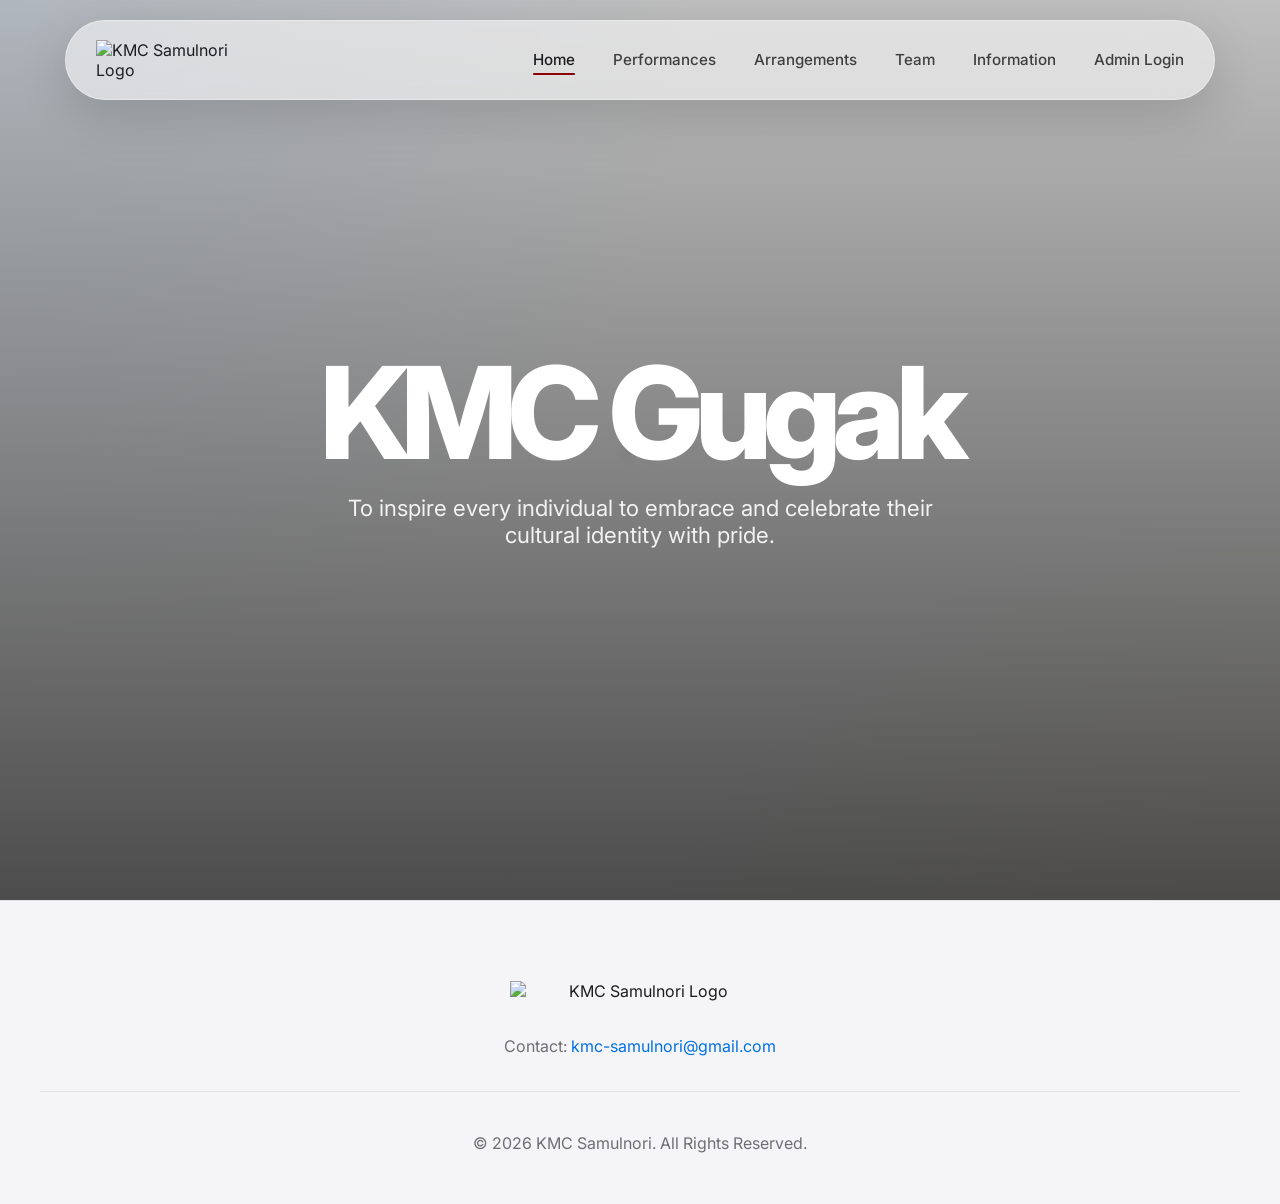
==== index.html @ ef57ce8a "Add information page" ====
<!DOCTYPE html>
<html lang="en">
<head>
    <!-- ======================================
         KMC SAMULNORI WEBSITE
         Version 2.0
         Homepage
    ======================================= -->

    <meta charset="UTF-8">
    <meta name="viewport" content="width=device-width, initial-scale=1.0">

    <title>KMC Gugak | kmcoc.org</title>

    <meta 
        name="description" 
        content="To inspire every individual to embrace and celebrate their cultural identity with pride."
    >

    <!-- Theme -->
    <meta name="theme-color" content="#ffffff">

    <!-- Apple-style system fonts -->
    <link rel="preconnect" href="https://fonts.googleapis.com">
    <link rel="preconnect" href="https://fonts.gstatic.com" crossorigin>
    <link rel="preconnect" href="https://www.gstatic.com" crossorigin>
    <link rel="preconnect" href="https://firestore.googleapis.com" crossorigin>
    <link rel="dns-prefetch" href="//www.gstatic.com">
    <link rel="dns-prefetch" href="//firestore.googleapis.com">

    <link 
        href="https://fonts.googleapis.com/css2?family=Inter:wght@400;500;600;700;800&display=swap" 
        rel="stylesheet"
    >

    <!-- Main Styles -->
    <link rel="stylesheet" href="css/style.css?v=20260725p3f">
    <link rel="stylesheet" href="css/home-mobile-polish.css?v=20260725p2e">

</head>


<body>

<!-- ======================================
     NAVIGATION
======================================= -->

<header class="navbar" id="navbar">

    <nav class="nav-container">

        <!-- Logo -->
        <a href="index.html" class="logo">

    <picture>

        <!-- Mobile -->
        <source 
            media="(max-width: 600px)"
            srcset="assets/logo/circle.webp"
        >

        <!-- Desktop -->
        <img 
            src="assets/logo/full.webp"
            alt="KMC Samulnori Logo"
        >

    </picture>

</a>


        <!-- Desktop Navigation -->

        <ul class="nav-links">

            <li>
                <a href="index.html" class="active">
                    Home
                </a>
            </li>

            <li>
                <a href="performances.html">
                    Performances
                </a>
            </li>

            <li>
                <a href="arrangements.html">
                    Arrangements
                </a>
            </li>

            <li>
                <a href="team.html">
                    Team
                </a>
            </li>

            <li>
                <a href="information.html">
                    Information
                </a>
            </li>

            <li>
                <a href="admin/login.html">
                    Admin Login
                </a>
            </li>

        </ul>



        <!-- Mobile Menu Button -->

        <button 
            class="menu-toggle"
            id="menu-toggle"
            aria-label="Open navigation menu"
            aria-expanded="false"
            aria-controls="mobile-menu"
        >

            <span></span>
            <span></span>

        </button>


    </nav>

    <!-- =========================================
     MOBILE NAVIGATION
========================================= -->

<div class="mobile-menu" id="mobile-menu">

    <a href="index.html">Home</a>

    <a href="performances.html">
        Performances
    </a>

    <a href="arrangements.html">
        Arrangements
    </a>

    <a href="team.html">
        Team
    </a>

    <a href="information.html">
        Information
    </a>

    <a href="admin/login.html">
        Admin Login
    </a>

</div>


</header>





<!-- ======================================
     HERO SECTION
======================================= -->

<main>


<section class="hero" id="hero">


    <!-- Background Slideshow -->

    <div class="hero-slider">


        <div class="hero-slide active" data-image-url="assets/hero/hero1.webp"></div>


        <div class="hero-slide" data-image-url="assets/hero/hero2.webp"></div>


        <div class="hero-slide" data-image-url="assets/hero/hero3.webp"></div>


        <div class="hero-slide" data-image-url="assets/hero/hero4.webp"></div>


        <div class="hero-slide" data-image-url="assets/hero/hero5.webp"></div>


    </div>

    <button id="hero-previous" class="hero-carousel-arrow hero-carousel-arrow-previous" type="button" aria-label="Show previous hero image">
        <span aria-hidden="true">&#8249;</span>
    </button>
    <button id="hero-next" class="hero-carousel-arrow hero-carousel-arrow-next" type="button" aria-label="Show next hero image">
        <span aria-hidden="true">&#8250;</span>
    </button>
    <div id="hero-carousel-dots" class="hero-carousel-dots" aria-hidden="true"></div>


    <!-- Hero Overlay -->

    <div class="hero-overlay"></div>



    <!-- Hero Content -->

    <div class="hero-content">


        <h1>
            KMC Gugak
        </h1>


        <p class="hero-description">

          To inspire every individual to embrace and celebrate their cultural identity with pride.

        </p>


    </div>



</section>





<!-- ======================================
     FIREBASE-BACKED HOME SECTIONS
======================================= -->
<div id="home-sections-root" class="home-sections-root" aria-live="polite"></div>

<template id="home-section-template-arrangements">
<section class="arrangements section" id="arrangements">
    <div class="section-container">
        <div class="section-header reveal"><h2>Our Arrangements</h2></div>
        <div id="home-arrangement-grid" class="arrangement-grid" aria-live="polite"></div>
        <div class="section-button reveal">
            <a href="arrangements.html" class="text-link">
                See All Arrangements →
            </a>
        </div>
    </div>
</section>
</template>

<template id="home-section-template-performances">
<section 
    class="performances-preview section"
    id="performances"
>


    <div class="section-container">


        <div class="section-header reveal">


            <h2>
                Our Performances
            </h2>


            <p>
                Explore our latest performances and
                community events.
            </p>


        </div>





        <!-- Firebase will populate this area -->

        <div 
            class="performance-grid"
            id="latest-performances"
        >


            <!-- Temporary Loading Cards -->

            <article class="performance-card loading-card" aria-hidden="true">
                <div class="performance-card-content">
                    <p class="performance-date">Loading...</p>
                    <h3>Loading performance...</h3>
                </div>
            </article>

            <article class="performance-card loading-card" aria-hidden="true">
                <div class="performance-card-content">
                    <p class="performance-date">Loading...</p>
                    <h3>Loading performance...</h3>
                </div>
            </article>



        </div>




        <div class="section-button reveal">


            <a 
                href="performances.html"
                class="text-link"
            >

                See All Performances →

            </a>


        </div>



    </div>


</section>
</template>

<template id="home-section-template-team">
<section class="team-preview section" id="team">


    <div class="section-container">


        <div class="section-header reveal">


            <h2>
                Meet The Team
            </h2>


        </div>





        <div class="team-preview-grid">



            <!-- Instructor -->

            <div class="team-feature-card reveal">


                <img
                    src="assets/team/instructor.webp"
                    alt="KMC Samulnori Instructor"
                    loading="lazy"
                >


                <div class="team-card-content">


                    <h3>
                        Instructor
                    </h3>


                    <p>
                        Susanna Hong 홍수산나
                    </p>


                </div>


            </div>






            <!-- Members -->

            <div class="team-feature-card reveal">


                <div class="team-icon">

                    <span>
                        21
                    </span>

                </div>



                <div class="team-card-content">


                    <h3>
                        Members
                    </h3>


                    <p>
                        Ages 11–15, Totaling 21 Members
                    </p>


                </div>


            </div>



        </div>





        <div class="section-button reveal">


            <a 
                href="team.html"
                class="text-link"
            >

                Meet The Full Team →

            </a>


        </div>



    </div>


</section>
</template>





</main>








<!-- ======================================
     FOOTER
======================================= -->

<footer class="footer">


    <div class="footer-container">


        <div class="footer-logo">


            <img
                src="assets/logo/full.webp"
                alt="KMC Samulnori Logo"
            >


        </div>





        <div class="footer-contact">


            <p>
                Contact:
                <a href="mailto:kmc-samulnori@gmail.com">
                    kmc-samulnori@gmail.com
                </a>
            </p>


        </div>





        <div class="footer-bottom">


            <p>
                © 2026 KMC Samulnori. All Rights Reserved.
            </p>


        </div>



    </div>


</footer>







<!-- ======================================
     JAVASCRIPT
======================================= -->


<script defer src="https://www.gstatic.com/firebasejs/12.16.0/firebase-app-compat.js"></script>
<script defer src="https://www.gstatic.com/firebasejs/12.16.0/firebase-firestore-compat.js"></script>
<script defer src="js/public.bundle.js?v=20260725p3e"></script><script defer src="js/site-information.js?v=20260725p3a"></script>
<script defer src="js/arrangements-data.js?v=20260725p2e"></script>



<script defer src="js/home-data.js?v=20260725p2e"></script>
<script defer src="js/home-hero.js?v=20260725p2e"></script>

<script defer src="js/home-sections.js?v=20260725p2e"></script>
<script defer src="js/home-arrangements.js?v=20260725p2e"></script>
<script defer src="js/latest-performances.js?v=20260725p2e"></script>


</body>

</html>
---- css/style.css ----
/*
========================================

KMC SAMULNORI
Version 2.1

Apple Glass Design System

========================================
*/


/* ======================================
   VARIABLES
====================================== */


:root {


    --background:
        #ffffff;


    --surface:
        #f5f5f7;


    --text:
        #1d1d1f;


    --secondary-text:
        #6e6e73;



    /* KMC Brand Colors */

    --kmc-primary:
        #8B0000;


    --kmc-secondary:
        #C9A227;



    /* Accent */

    --accent:
        #0071e3;



    /* Glass */

    --glass-light:
        rgba(255,255,255,.55);


    --glass-border:
        rgba(255,255,255,.35);



    /* Layout */

    --max-width:
        1200px;


    --section-padding:
        120px;



    /* Cards */

    --radius:
        28px;


    --shadow:
        0 25px 70px rgba(0,0,0,.12);



    --transition:
        cubic-bezier(.4,0,.2,1);


}





/* ======================================
   DARK MODE
====================================== */


@media (prefers-color-scheme: dark){


:root {


    --background:
        #000000;



    --surface:
        #161617;



    --text:
        #f5f5f7;



    --secondary-text:
        #a1a1a6;



    --glass-light:
        rgba(30,30,30,.55);



    --glass-border:
        rgba(255,255,255,.15);


}


}









/* ======================================
   RESET
====================================== */


*,
*::before,
*::after {


    box-sizing:
        border-box;


}





html {


    scroll-behavior:
        smooth;


}





body {


    margin:
        0;



    min-height:
        100vh;



    background:


        radial-gradient(
            circle at top left,
            rgba(0,113,227,.08),
            transparent 40%
        ),



        radial-gradient(
            circle at bottom right,
            rgba(201,162,39,.10),
            transparent 40%
        ),



        var(--background);



    color:
        var(--text);



    font-family:


        -apple-system,
        BlinkMacSystemFont,
        "SF Pro Display",
        "Inter",
        "Segoe UI",
        sans-serif;



    overflow-x:
        hidden;


}





img {


    max-width:
        100%;



    display:
        block;


}





a {


    color:
        inherit;



    text-decoration:
        none;


}





button {


    font:
        inherit;



    cursor:
        pointer;


}









/* ======================================
   GLOBAL SECTIONS
====================================== */


.section {


    padding:

        var(--section-padding)
        24px;


}





.section-container {


    width:

        min(
            100%,
            var(--max-width)
        );



    margin:
        auto;


}





.section-header {


    text-align:
        center;



    max-width:
        750px;



    margin:
        0 auto 60px;


}





.section-header h2 {


    font-size:

        clamp(
            2rem,
            5vw,
            3.5rem
        );



    letter-spacing:
        -.05em;



    line-height:
        1.1;



    margin:
        0 0 20px;


}





.section-header p {


    color:
        var(--secondary-text);



    font-size:
        1.15rem;


}

/* ======================================
   NAVIGATION
====================================== */

.navbar {
    position: fixed;
    top: 20px;
    left: 20px;
    right: 20px;

    width: auto;
    max-width: 1150px;
    margin: 0 auto;

    z-index: 10000;
}


/* Main navigation bar */

.nav-container {
    position: relative;
    z-index: 10002;

    width: 100%;
    height: 80px;
    padding: 0 30px;

    display: flex;
    align-items: center;
    justify-content: space-between;

    border: 1px solid var(--glass-border);
    border-radius: 999px;

    background: var(--glass-light);

    -webkit-backdrop-filter: blur(30px);
    backdrop-filter: blur(30px);

    box-shadow:
        0 15px 50px rgba(0, 0, 0, 0.15);

    transition:
        background-color 0.3s ease,
        border-color 0.3s ease,
        box-shadow 0.3s ease;
}


/* Slightly stronger navbar after scrolling */

.navbar.scrolled .nav-container {
    background: rgba(255, 255, 255, 0.82);

    box-shadow:
        0 12px 40px rgba(0, 0, 0, 0.18);
}

@media (prefers-color-scheme: dark) {
    .navbar.scrolled .nav-container {
        background: rgba(22, 22, 23, 0.88);
    }
}


/* ======================================
   LOGO
====================================== */

.logo {
    position: relative;
    z-index: 10003;

    display: inline-flex;
    align-items: center;

    flex-shrink: 0;
}

.logo picture {
    display: flex;
    align-items: center;
}

.logo img {
    display: block;

    width: 170px;
    height: auto;

    object-fit: contain;

    transition:
        transform 0.3s ease,
        opacity 0.3s ease;
}

.logo:hover img {
    transform: scale(1.03);
}


/* ======================================
   DESKTOP NAVIGATION
====================================== */

.nav-links {
    display: flex;
    align-items: center;
    gap: 38px;

    margin: 0;
    padding: 0;

    list-style: none;
}

.nav-links li {
    margin: 0;
    padding: 0;
}

.nav-links a {
    position: relative;

    display: inline-flex;
    align-items: center;

    padding: 10px 0;

    color: var(--text);

    font-size: 0.95rem;
    font-weight: 500;
    line-height: 1;
    text-decoration: none;

    opacity: 0.82;

    transition:
        opacity 0.25s ease,
        color 0.25s ease;
}

.nav-links a:hover,
.nav-links a:focus-visible,
.nav-links a.active {
    opacity: 1;
}

.nav-links a.active::after {
    content: "";

    position: absolute;
    left: 0;
    right: 0;
    bottom: 3px;

    height: 2px;

    border-radius: 999px;

    background: var(--kmc-primary);
}


/* ======================================
   HAMBURGER BUTTON
====================================== */

.menu-toggle {
    position: relative;
    z-index: 10005;

    display: none;

    width: 46px;
    height: 46px;
    padding: 0;

    flex-shrink: 0;

    border: 0;
    border-radius: 50%;

    background: transparent;
    color: var(--text);

    cursor: pointer;

    -webkit-tap-highlight-color: transparent;

    transition:
        background-color 0.25s ease,
        transform 0.25s ease;
}

.menu-toggle:hover {
    background: rgba(127, 127, 127, 0.12);
}

.menu-toggle:active {
    transform: scale(0.94);
}

.menu-toggle:focus-visible {
    outline: 3px solid var(--accent);
    outline-offset: 3px;
}

.menu-toggle span {
    position: absolute;
    left: 50%;

    display: block;

    width: 23px;
    height: 2px;

    border-radius: 999px;

    background: currentColor;

    transform-origin: center;

    transition:
        top 0.32s var(--transition),
        transform 0.32s var(--transition),
        opacity 0.2s ease;
}

.menu-toggle span:first-child {
    top: calc(50% - 5px);
    transform: translateX(-50%);
}

.menu-toggle span:last-child {
    top: calc(50% + 5px);
    transform: translateX(-50%);
}


/* Hamburger becomes an X */

.menu-toggle.active span:first-child {
    top: 50%;

    transform:
        translateX(-50%)
        rotate(45deg);
}

.menu-toggle.active span:last-child {
    top: 50%;

    transform:
        translateX(-50%)
        rotate(-45deg);
}


/* ======================================
   MOBILE MENU
====================================== */

.mobile-menu {
    position: fixed;
    inset: 0;

    z-index: 10001;

    display: flex;
    flex-direction: column;
    align-items: stretch;
    justify-content: center;

    gap: 8px;

    padding:
        120px
        max(28px, env(safe-area-inset-right))
        max(40px, env(safe-area-inset-bottom))
        max(28px, env(safe-area-inset-left));

    overflow-y: auto;
    overscroll-behavior: contain;

    background: rgba(255, 255, 255, 0.96);

    -webkit-backdrop-filter: blur(35px);
    backdrop-filter: blur(35px);

    visibility: hidden;
    opacity: 0;

    pointer-events: none;

    transform: translateY(-14px);

    transition:
        visibility 0s linear 0.4s,
        opacity 0.35s ease,
        transform 0.4s var(--transition);
}

@media (prefers-color-scheme: dark) {
    .mobile-menu {
        background: rgba(0, 0, 0, 0.96);
    }
}


/* Open menu */

.mobile-menu.open {
    visibility: visible;
    opacity: 1;

    pointer-events: auto;

    transform: translateY(0);

    transition-delay: 0s;
}


/* Mobile navigation links */

.mobile-menu a {
    position: relative;

    display: block;

    width: min(100%, 600px);
    margin: 0 auto;
    padding: 15px 4px;

    border-bottom:
        1px solid rgba(127, 127, 127, 0.22);

    color: var(--text);

    font-size: clamp(1.65rem, 7vw, 2.35rem);
    font-weight: 650;
    line-height: 1.15;
    letter-spacing: -0.04em;
    text-decoration: none;

    opacity: 0;
    transform: translateY(-12px);

    transition:
        color 0.25s ease,
        opacity 0.35s ease,
        transform 0.35s ease,
        padding-left 0.25s ease;
}

.mobile-menu a:hover,
.mobile-menu a:focus-visible {
    color: var(--kmc-primary);
    padding-left: 10px;
}

.mobile-menu a:focus-visible {
    outline: 3px solid var(--accent);
    outline-offset: 4px;
}


/* Animate each link when menu opens */

.mobile-menu.open a {
    opacity: 1;
    transform: translateY(0);
}

.mobile-menu.open a:nth-child(1) {
    transition-delay: 0.07s;
}

.mobile-menu.open a:nth-child(2) {
    transition-delay: 0.11s;
}

.mobile-menu.open a:nth-child(3) {
    transition-delay: 0.15s;
}

.mobile-menu.open a:nth-child(4) {
    transition-delay: 0.19s;
}

.mobile-menu.open a:nth-child(5) {
    transition-delay: 0.23s;
}

.mobile-menu.open a:nth-child(6) {
    transition-delay: 0.27s;
}


/* Admin sign-in link */

.mobile-menu a:last-child {
    margin-top: 14px;
    padding: 15px 22px;

    border: 1px solid var(--glass-border);
    border-radius: 999px;

    background: var(--surface);

    color: var(--kmc-primary);

    font-size: clamp(1rem, 4.5vw, 1.25rem);
    font-weight: 650;
    letter-spacing: -0.02em;
    text-align: center;
}

.mobile-menu a:last-child:hover,
.mobile-menu a:last-child:focus-visible {
    padding-left: 22px;

    background: var(--kmc-primary);
    color: #ffffff;
}


/* ======================================
   MOBILE NAVIGATION BREAKPOINT
====================================== */

@media (max-width: 900px) {
    .navbar {
        top: 12px;
        left: 12px;
        right: 12px;
    }

    .nav-container {
        height: 66px;
        padding: 0 10px 0 18px;
    }

    .nav-links {
        display: none;
    }

    .menu-toggle {
        display: flex;
        align-items: center;
        justify-content: center;
    }

    .logo img {
        width: 48px;
        height: 48px;
    }
}


/* Keep desktop menu hidden above mobile breakpoint */

@media (min-width: 901px) {
    .mobile-menu {
        display: none;
    }
}


/* Reduced-motion accessibility */

@media (prefers-reduced-motion: reduce) {
    .mobile-menu,
    .mobile-menu a,
    .menu-toggle,
    .menu-toggle span {
        transition-duration: 0.01ms !important;
    }
}









/* ======================================
   HERO
====================================== */


.hero {


    position:
        relative;



    height:
        100vh;



    min-height:
        700px;



    display:
        flex;



    justify-content:
        center;



    align-items:
        center;



    overflow:
        hidden;


}





.hero-slider {


    position:
        absolute;



    inset:
        0;


}





.hero-slide {


    position:
        absolute;



    inset:
        0;



    background-size:
        cover;



    background-position:
        center;



    opacity:
        0;



    transform:
        scale(1.08);



    transition:

        opacity 1.5s ease,
        transform 8s ease;


}





.hero-slide.active {


    opacity:
        1;



    transform:
        scale(1);


}





.hero-overlay {


    position:
        absolute;

    z-index:
        1;


    inset:
        0;



    background:

        linear-gradient(

            to bottom,

            rgba(0,0,0,.25),

            rgba(0,0,0,.7)

        );


}





.hero-content {


    position:
        relative;



    z-index:
        2;



    text-align:
        center;



    color:
        white;



    padding:
        24px;


}





.hero-content h1 {


    font-size:

        clamp(
            4rem,
            10vw,
            8rem
        );



    line-height:
        .95;



    letter-spacing:
        -.07em;



    margin:
        0 0 20px;



    font-weight:
        800;


}





.hero-description {


    max-width:
        650px;



    margin:
        auto;



    font-size:

        clamp(
            1rem,
            2vw,
            1.4rem
        );



    opacity:
        .9;


}


/* ======================================
   ARRANGEMENTS
====================================== */


.arrangement-grid {


    display:
        grid;



    grid-template-columns:

        repeat(
            2,
            1fr
        );



    gap:
        30px;


}









/* Main Arrangement Cards */


.arrangement-card {


    position:
        relative;



    min-height:
        420px;



    overflow:
        hidden;



    border-radius:
        var(--radius);



    background:
        var(--glass-light);



    backdrop-filter:
        blur(25px);



    -webkit-backdrop-filter:
        blur(25px);



    border:

        1px solid
        var(--glass-border);



    box-shadow:
        var(--shadow);



    transition:

        transform .5s ease,
        box-shadow .5s ease;


}





.arrangement-card:hover {


    transform:
        translateY(-12px);



    box-shadow:

        0 35px 90px
        rgba(0,0,0,.2);


}





.arrangement-card img {


    position:
        absolute;



    inset:
        0;



    width:
        100%;



    height:
        100%;



    object-fit:
        cover;


}





.arrangement-card::after {


    content:
        "";



    position:
        absolute;



    inset:
        0;



    background:

        linear-gradient(

            to top,

            rgba(0,0,0,.75),

            transparent

        );


}









/* Arrangement Text */


.card-content {


    position:
        absolute;



    bottom:
        35px;



    left:
        35px;



    z-index:
        2;



    color:
        white;


}





.card-content h3 {


    font-size:
        2.5rem;



    font-weight:
        800;



    letter-spacing:
        -.06em;



    line-height:
        1;



    margin:
        0;


}





.card-content p {


    font-size:
        1.1rem;



    margin:
        8px 0 0;



    opacity:
        .85;


}









/* ======================================
   LEARN MORE CTA CARD
====================================== */


.learn-card {


    display:
        flex;



    justify-content:
        center;



    align-items:
        center;



    text-align:
        center;



    color:
        white;



    background:

        linear-gradient(

            135deg,

            var(--kmc-primary),

            var(--kmc-secondary)

        );



    border:
        none;


}





.learn-content {


    padding:
        40px;


}





.learn-content h3 {


    font-size:
        2.5rem;



    font-weight:
        800;



    letter-spacing:
        -.06em;



    line-height:
        1;



    margin:
        0 0 35px;


}





.learn-content a {


    display:
        inline-block;



    padding:

        13px 28px;



    border-radius:
        999px;



    color:
        white;



    background:

        rgba(255,255,255,.18);



    border:

        1px solid
        rgba(255,255,255,.35);



    backdrop-filter:
        blur(20px);



    -webkit-backdrop-filter:
        blur(20px);



    transition:

        transform .3s ease,
        background .3s ease;

       position:
        relative;


    z-index:
        20;


    pointer-events:
        auto;


}





.learn-content a:hover {


    transform:
        scale(1.05);



    background:

        rgba(255,255,255,.3);


}









/* ======================================
   PERFORMANCE CARDS
====================================== */


.performance-grid {


    display:
        grid;



    grid-template-columns:
        repeat(2, minmax(0, 1fr));



    gap:
        30px;


}





.performance-card {


    min-height:
        360px;



    border-radius:
        var(--radius);



    overflow:
        hidden;



    background:
        var(--glass-light);



    backdrop-filter:
        blur(20px);



    -webkit-backdrop-filter:
        blur(20px);



    border:

        1px solid
        var(--glass-border);



    box-shadow:
        var(--shadow);


}





.performance-card h3 {
    margin: 0;
    padding: 0;
    letter-spacing: -.04em;
}









/* ======================================
   TEAM PREVIEW
====================================== */


.team-preview-grid {


    display:
        grid;



    grid-template-columns:

        repeat(
            2,
            1fr
        );



    gap:
        30px;


}





.team-feature-card {


    padding:
        35px;



    display:
        flex;



    align-items:
        center;



    gap:
        35px;



    border-radius:
        var(--radius);



    background:
        var(--glass-light);



    backdrop-filter:
        blur(25px);



    -webkit-backdrop-filter:
        blur(25px);



    border:

        1px solid
        var(--glass-border);



    box-shadow:
        var(--shadow);


}





.team-feature-card img {


    width:
        150px;



    height:
        150px;



    object-fit:
        cover;



    border-radius:
        50%;


}

<article class="arrangement-card learn-card reveal">

    <div class="learn-content">

        <h3>
            Learn More
        </h3>

        <a href="arrangements.html">
            View Arrangements →
        </a>

    </div>

</article>

/* ======================================
   LINK FIX
====================================== */

a {
    position: relative;
    z-index: 5;
}


.nav-links a,
.mobile-menu a,
.learn-content a,
.text-link {

    cursor:
        pointer;

}


.learn-content a {

    pointer-events:
        auto;

}

/* ======================================
   FOOTER
====================================== */


footer,
.footer {


    padding:
        80px 24px 35px;


    background:
        var(--surface);


    border-top:
        1px solid
        rgba(0,0,0,.08);


    text-align:
        center;


}



.footer-container,
footer .container {


    max-width:
        var(--max-width);


    margin:
        auto;


}



.footer-logo img,
footer img {


    width:
        260px;


    height:
        auto;


    margin:
        0 auto 35px;


}



.footer-contact {


    color:
        var(--secondary-text);


    margin-bottom:
        35px;


}



.footer-contact a {


    color:
        var(--accent);


}



.footer-bottom {


    padding-top:
        25px;


    border-top:
        1px solid
        rgba(0,0,0,.08);


    color:
        var(--secondary-text);


}

/* ======================================
   NAVIGATION CLICK FIX
====================================== */


.navbar {

    z-index:
        9999;

}


.nav-container,
.nav-links,
.logo,
.nav-links a,
.menu-toggle {

    position:
        relative;

    z-index:
        10000;

}

/* ======================================
   TEAM MEMBER COUNT CIRCLE
====================================== */


.team-icon {


    width:
        150px;


    height:
        150px;


    flex-shrink:
        0;


    border-radius:
        50%;


    background:
        var(--kmc-primary);


    color:
        white;


    display:
        flex;


    justify-content:
        center;


    align-items:
        center;


    font-size:
        3rem;


    font-weight:
        800;


    letter-spacing:
        -.05em;


    box-shadow:

        0 20px 50px
        rgba(139,0,0,.35);


}

/* ======================================
   SECTION CTA LINKS
====================================== */


.section-button {


    display:
        flex;


    justify-content:
        center;


    align-items:
        center;


    margin-top:
        50px;


}





.text-link {


    display:
        inline-flex;


    justify-content:
        center;


    align-items:
        center;


    padding:

        14px 32px;


    border-radius:
        999px;


    background:
        var(--kmc-primary);


    color:
        white;


    font-size:
        1.05rem;


    font-weight:
        600;


    letter-spacing:
        -.02em;


    transition:

        transform .3s ease,
        box-shadow .3s ease;


}





.text-link:hover {


    transform:
        translateY(-3px);


    box-shadow:

        0 15px 35px
        rgba(139,0,0,.35);


}


/* ======================================
   MOBILE CARD STACKING FIX
====================================== */




.performance-card {
    position: relative;
    display: flex;
    align-items: flex-end;
    min-width: 0;
    color: #ffffff;
    background:
        linear-gradient(145deg, rgba(104, 0, 20, .96), rgba(61, 0, 12, .94));
    transition: transform .35s ease, box-shadow .35s ease;
}

.performance-card:hover {
    transform: translateY(-6px);
}

.performance-card-link {
    position: absolute;
    inset: 0;
    z-index: 2;
}

.performance-card-content {
    position: relative;
    z-index: 3;

    width: 100%;
    padding: 34px;

    text-align: left;
}

.performance-card .performance-location {
    width: 100%;
    margin: 0;
    padding: 0;

    text-align: left;

    font-size: clamp(1.75rem, 3.2vw, 2.65rem);
    font-weight: 750;
    line-height: 1.05;
    letter-spacing: -.035em;
}

.performance-card .performance-meta {
    width: 100%;
    margin: 10px 0 0;
    padding: 0;

    text-align: left;

    font-size: clamp(.86rem, 1.25vw, 1rem);
    font-weight: 600;
    line-height: 1.55;
    opacity: .8;
}

.performance-card.loading-card {
    color: var(--text);
    background: var(--glass-light);
}

.performance-card.loading-card::after {
    content: "";
    position: absolute;
    inset: 0;
    background: linear-gradient(90deg, transparent, rgba(255,255,255,.48), transparent);
    transform: translateX(-100%);
    animation: performance-loading 1.4s infinite;
}

.performance-message {
    grid-column: 1 / -1;
    margin: 0;
    padding: 42px 24px;
    border: 1px solid var(--glass-border);
    border-radius: var(--radius);
    text-align: center;
    background: var(--glass-light);
}

@keyframes performance-loading {
    to { transform: translateX(100%); }
}

@media (max-width: 900px) {


    /* Arrangements */

    .arrangement-grid {

        display:
            grid;


        grid-template-columns:
            1fr;


        gap:
            25px;

    }



    .arrangement-card {

        width:
            100%;


        max-width:
            none;


    }





    /* Performances */

    .performance-grid {

        display:
            grid;


        grid-template-columns:
            1fr;


        gap:
            25px;

    }



    .performance-card {

        width:
            100%;

    }





    /* Team */

    .team-preview-grid {

        display:
            grid;


        grid-template-columns:
            1fr;


        gap:
            25px;

    }



    .team-feature-card {

        width:
            100%;

    }
 

}

/* ======================================
   PERFORMANCE HIGHLIGHT PHOTOS
====================================== */
.performance-card{isolation:isolate;background:linear-gradient(145deg,rgba(104,0,20,.96),rgba(61,0,12,.94))}
.performance-card::before{content:"";position:absolute;inset:0;z-index:-2;background-image:var(--performance-image);background-size:cover;background-position:center;transform:scale(1.01);transition:transform .55s ease}
.performance-card::after{content:"";position:absolute;inset:0;z-index:-1;background:linear-gradient(to top,rgba(8,0,2,.9) 0%,rgba(8,0,2,.48) 48%,rgba(8,0,2,.12) 100%)}
.performance-card.has-highlight-photo:hover::before{transform:scale(1.06)}
.performance-card-content{display:block!important;align-items:initial!important}
.performance-card .performance-location,.performance-card .performance-meta{box-sizing:border-box!important;margin-left:0!important;margin-right:0!important;padding-left:0!important;padding-right:0!important;text-indent:0!important;transform:none!important}


/* ======================================
   PERFORMANCE CARD TEXT HIERARCHY
====================================== */
.performance-card .performance-date-time {
    width: 100%;
    margin: 0 0 10px;
    padding: 0;
    color: rgba(255, 255, 255, .74);
    font-size: clamp(.78rem, 1.2vw, .92rem);
    font-weight: 650;
    line-height: 1.35;
    letter-spacing: .035em;
    text-align: left;
    text-transform: uppercase;
}

.performance-card .performance-location {
    margin: 0;
    color: #ffffff;
}

.performance-card .performance-meta {
    margin: 12px 0 0;
    color: rgba(255, 255, 255, .68);
}


/* ========================================
   HOMEPAGE PERFORMANCE CARD CLICK FIX
======================================== */

/* Keep the full-card link clickable even when clicking the visible text. */
.performance-card-content {
    pointer-events: none;
}

.performance-card-link {
    cursor: pointer;
}

/* ========================================
   FIREBASE HOME SECTIONS
======================================== */

.home-sections-root {
    display: contents;
}

.home-text-section {
    background: var(--background);
    color: var(--text);
}

.home-text-section-container {
    max-width: 980px;
}

.home-text-section .section-header h2 {
    color: var(--text);
}

.home-custom-rich-text {
    max-width: 820px;
    margin: 0 auto;
    font-size: clamp(1rem, 1.6vw, 1.15rem);
    line-height: 1.8;
    color: var(--secondary-text);
}

.home-custom-rich-text p,
.home-custom-rich-text ul,
.home-custom-rich-text ol {
    margin: 0 0 1.2em;
}

.home-custom-rich-text ul,
.home-custom-rich-text ol {
    padding-left: 1.4em;
}

.home-custom-rich-text strong,
.home-custom-rich-text b {
    color: var(--text);
}

.home-custom-rich-text a {
    color: var(--kmc-primary);
    text-decoration: underline;
    text-underline-offset: 0.2em;
}

@media (prefers-color-scheme: dark) {
    .home-custom-rich-text a {
        color: #e06b74;
    }
}


/* ======================================
   HERO CAROUSEL CONTROLS
====================================== */
.hero-carousel-controls {
    position: absolute;
    top: clamp(112px, 13vh, 142px);
    left: 50%;
    z-index: 5;
    display: inline-flex;
    align-items: center;
    justify-content: center;
    gap: 12px;
    min-height: 34px;
    padding: 4px 9px;
    border: 1px solid rgba(255,255,255,.16);
    border-radius: 999px;
    background: rgba(13,13,13,.16);
    box-shadow: 0 8px 28px rgba(0,0,0,.12);
    backdrop-filter: blur(10px);
    -webkit-backdrop-filter: blur(10px);
    transform: translateX(-50%);
}
.hero-carousel-controls[hidden] { display: none; }
.hero-carousel-arrow {
    width: 28px;
    height: 28px;
    display: grid;
    place-items: center;
    padding: 0;
    border: 0;
    border-radius: 999px;
    background: transparent;
    color: rgba(255,255,255,.88);
    cursor: pointer;
    text-shadow: 0 1px 10px rgba(0,0,0,.35);
    transition: color .2s ease, background .2s ease, transform .2s ease, opacity .2s ease;
}
.hero-carousel-arrow:hover,
.hero-carousel-arrow:focus-visible {
    color: #fff;
    background: rgba(255,255,255,.12);
    transform: scale(1.08);
    outline: none;
}
.hero-carousel-arrow:disabled { opacity: .48; cursor: default; transform: none; }
.hero-carousel-arrow span { margin-top: -2px; font-size: 2rem; font-weight: 200; line-height: 1; }
.hero-carousel-dots {
    display: flex;
    align-items: center;
    justify-content: center;
    gap: 7px;
    pointer-events: none;
}
.hero-carousel-dot {
    width: 7px;
    height: 7px;
    border-radius: 999px;
    background: rgba(255,255,255,.42);
    box-shadow: 0 1px 8px rgba(0,0,0,.2);
    transition: width .3s ease, background .3s ease, transform .3s ease;
}
.hero-carousel-dot.active { width: 19px; background: rgba(255,255,255,.96); }
@media (max-width: 720px) {
    .hero-carousel-controls { top: 104px; gap: 9px; }
    .hero-carousel-arrow { width: 26px; height: 26px; }
    .hero-carousel-arrow span { font-size: 1.8rem; }
    .hero-carousel-dots { gap: 6px; }
}


/* Phase 2I visual alignment fixes */
.hero-content {
    position: absolute;
    left: 50%;
    top: 50%;
    width: min(100%, 1180px);
    box-sizing: border-box;
    transform: translate(-50%, -50%);
    margin: 0;
}
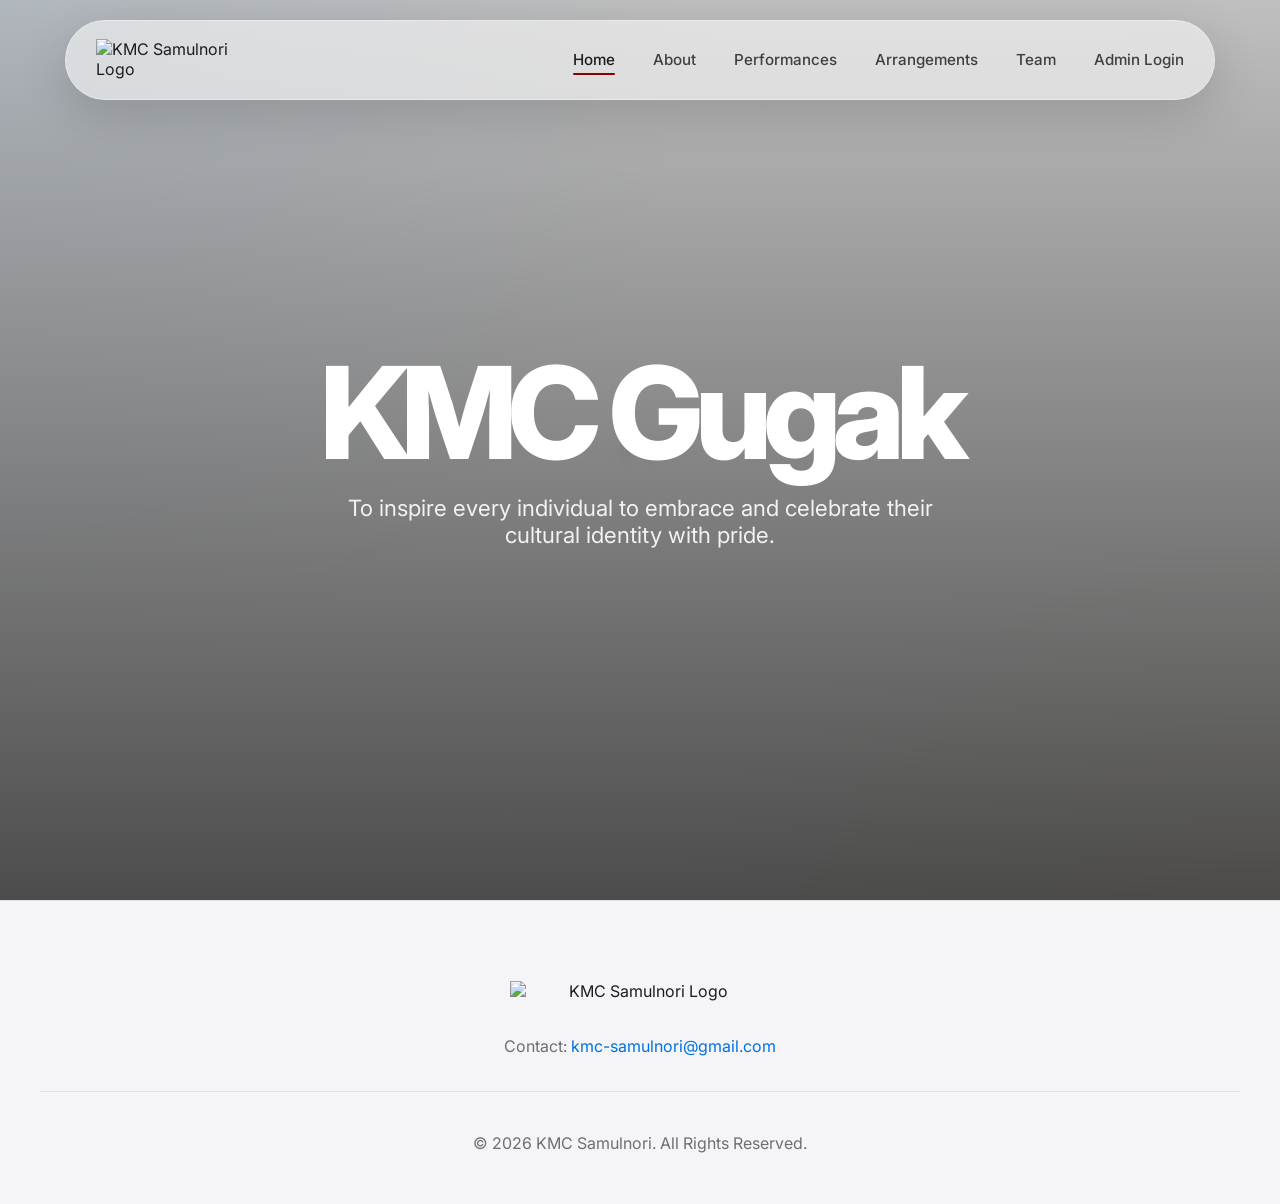
==== commit 6a205816: "Refined lot, see desc. Public main header: the logo is too big compared to the one in the admin page" ====
--- a/index.html
+++ b/index.html
@@ -35,7 +35,7 @@
     >
 
     <!-- Main Styles -->
-    <link rel="stylesheet" href="css/style.css?v=20260725p3f">
+    <link rel="stylesheet" href="css/style.css?v=20260830about1">
     <link rel="stylesheet" href="css/home-mobile-polish.css?v=20260725p2e">
 
 </head>
@@ -84,6 +84,12 @@
             </li>
 
             <li>
+                <a href="information.html">
+                    About
+                </a>
+            </li>
+
+            <li>
                 <a href="performances.html">
                     Performances
                 </a>
@@ -98,12 +104,6 @@
             <li>
                 <a href="team.html">
                     Team
-                </a>
-            </li>
-
-            <li>
-                <a href="information.html">
-                    Information
                 </a>
             </li>
 
@@ -143,6 +143,10 @@
 
     <a href="index.html">Home</a>
 
+    <a href="information.html">
+        About
+    </a>
+
     <a href="performances.html">
         Performances
     </a>
@@ -153,10 +157,6 @@
 
     <a href="team.html">
         Team
-    </a>
-
-    <a href="information.html">
-        Information
     </a>
 
     <a href="admin/login.html">
@@ -558,7 +558,7 @@
 
 <script defer src="https://www.gstatic.com/firebasejs/12.16.0/firebase-app-compat.js"></script>
 <script defer src="https://www.gstatic.com/firebasejs/12.16.0/firebase-firestore-compat.js"></script>
-<script defer src="js/public.bundle.js?v=20260725p3e"></script><script defer src="js/site-information.js?v=20260725p3a"></script>
+<script defer src="js/public.bundle.js?v=20260725p3e"></script><script defer src="js/site-information.js?v=20260829info2"></script>
 <script defer src="js/arrangements-data.js?v=20260725p2e"></script>
 
 
@@ -567,8 +567,8 @@
 <script defer src="js/home-hero.js?v=20260725p2e"></script>
 
 <script defer src="js/home-sections.js?v=20260725p2e"></script>
-<script defer src="js/home-arrangements.js?v=20260725p2e"></script>
-<script defer src="js/latest-performances.js?v=20260725p2e"></script>
+<script defer src="js/home-arrangements.js?v=20260830about1"></script>
+<script defer src="js/latest-performances.js?v=20260830about1"></script>
 
 
 </body>
--- a/css/style.css
+++ b/css/style.css
@@ -503,8 +503,9 @@
 .logo img {
     display: block;
 
-    width: 170px;
-    height: auto;
+    width: auto;
+    height: 42px;
+    max-width: 150px;
 
     object-fit: contain;
 
@@ -2451,6 +2452,56 @@
 
 .performance-card-link {
     cursor: pointer;
+}
+
+/* Shared public-card arrow used by homepage performance and arrangement cards. */
+.home-card-arrow {
+    position: absolute;
+    right: 30px;
+    bottom: 30px;
+    z-index: 4;
+    display: grid;
+    width: 52px;
+    height: 52px;
+    place-items: center;
+    color: #ffffff;
+    pointer-events: none;
+    border: 1px solid rgba(255, 255, 255, 0.38);
+    border-radius: 50%;
+    background: rgba(255, 255, 255, 0.13);
+    -webkit-backdrop-filter: blur(18px);
+    backdrop-filter: blur(18px);
+}
+
+.home-card-arrow svg {
+    width: 24px;
+    height: 24px;
+    overflow: visible;
+    fill: none;
+    stroke: currentColor;
+    stroke-width: 2;
+    stroke-linecap: round;
+    stroke-linejoin: round;
+}
+
+.performance-card-content {
+    padding-right: 104px;
+}
+
+.arrangement-card .card-content {
+    right: 104px;
+}
+
+@media (max-width: 600px) {
+    .home-card-arrow {
+        right: 20px;
+        bottom: 20px;
+        width: 46px;
+        height: 46px;
+    }
+
+    .performance-card-content { padding-right: 82px; }
+    .arrangement-card .card-content { right: 82px; }
 }
 
 /* ========================================
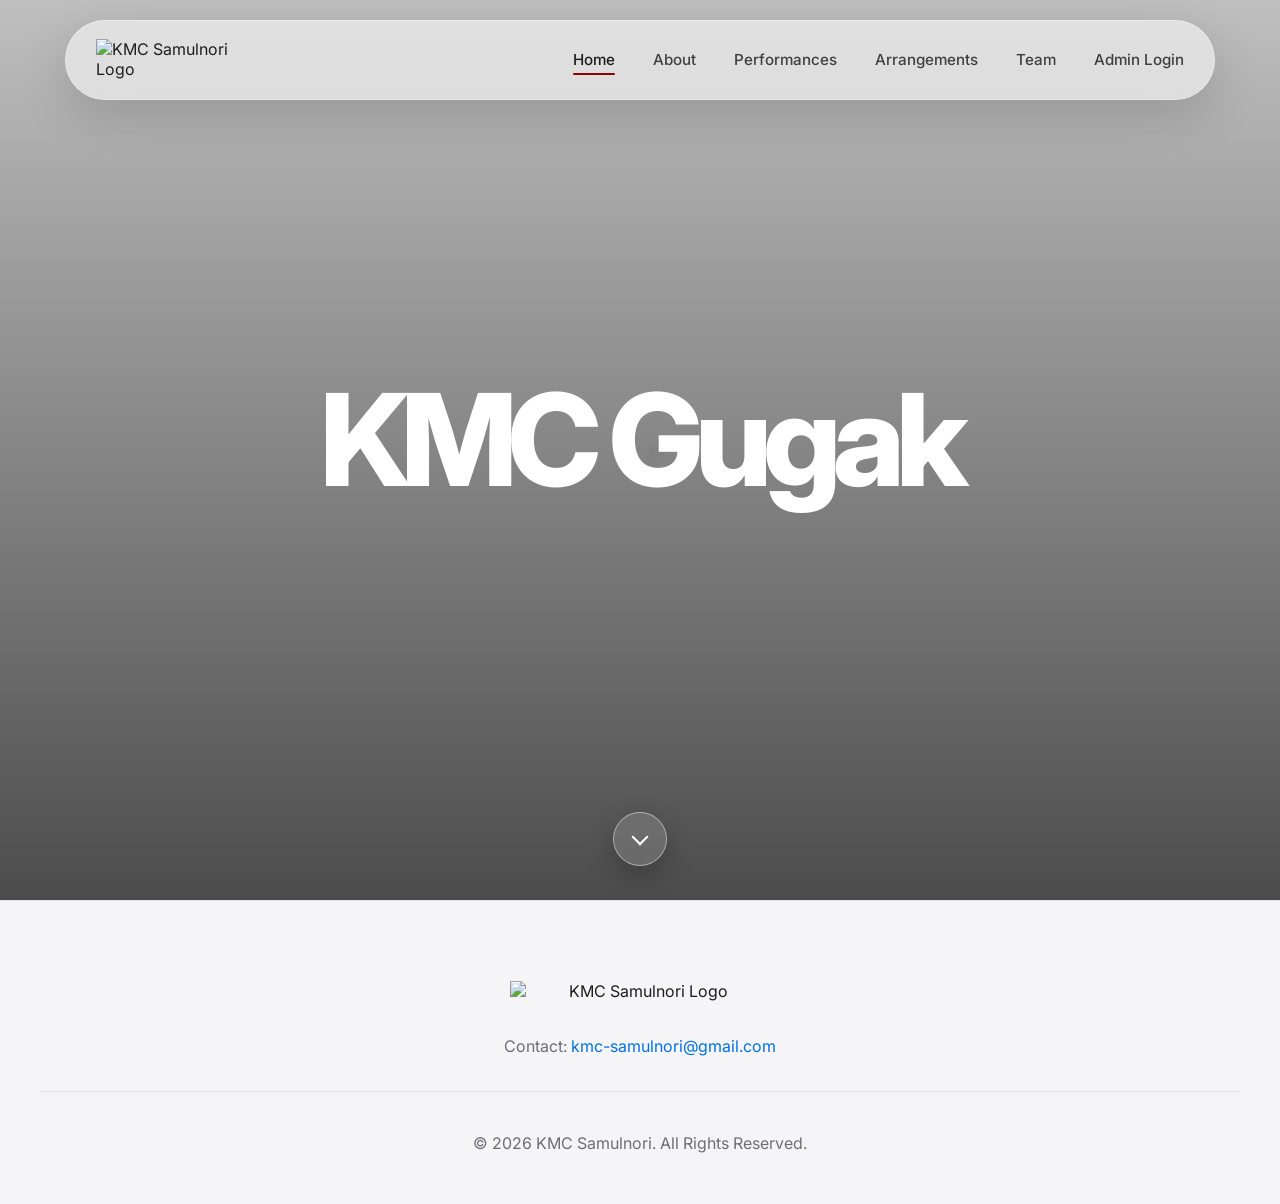
==== commit 7bf27713: "Lots of changes Add ability to press the escape key to close the performance pop up. Sign out the ad" ====
--- a/index.html
+++ b/index.html
@@ -15,7 +15,7 @@
 
     <meta 
         name="description" 
-        content="To inspire every individual to embrace and celebrate their cultural identity with pride."
+        content="KMC Gugak performances, arrangements, and team."
     >
 
     <!-- Theme -->
@@ -35,9 +35,10 @@
     >
 
     <!-- Main Styles -->
-    <link rel="stylesheet" href="css/style.css?v=20260830about1">
+    <link rel="stylesheet" href="css/style.css?v=20260830cards1">
     <link rel="stylesheet" href="css/home-mobile-polish.css?v=20260725p2e">
 
+<link rel="stylesheet" href="css/site-polish.css?v=20260905polish1">
 </head>
 
 
@@ -229,17 +230,14 @@
         </h1>
 
 
-        <p class="hero-description">
-
-          To inspire every individual to embrace and celebrate their cultural identity with pride.
-
-        </p>
+        
 
 
     </div>
 
 
 
+<a class="home-hero-scroll" href="#home-sections-root" aria-label="Scroll to homepage sections"><span></span></a>
 </section>
 
 
@@ -283,10 +281,7 @@
             </h2>
 
 
-            <p>
-                Explore our latest performances and
-                community events.
-            </p>
+            
 
 
         </div>
--- a/css/style.css
+++ b/css/style.css
@@ -1220,7 +1220,7 @@
 
 
     min-height:
-        420px;
+        360px;
 
 
 
--- a/css/site-polish.css
+++ b/css/site-polish.css
@@ -0,0 +1,82 @@
+/* Shared page surfaces and matching public/admin navigation metrics. */
+:root { --page-solid: #fff; --background: #fff; --admin-bg: #fff; }
+html, body { background: var(--page-solid) !important; }
+.admin-site-header, body[data-admin-page="login"] .navbar {
+    font-family: -apple-system, BlinkMacSystemFont, "SF Pro Display", Inter, "Segoe UI", sans-serif;
+}
+.admin-site-header {
+    top: 20px; width: min(1150px, calc(100% - 40px)); height: 80px;
+    min-height: 80px; margin: 20px auto 0; padding: 0 30px;
+    align-items: center; border-radius: 999px;
+    border: 1px solid rgba(255,255,255,.5);
+    box-shadow: 0 15px 50px rgba(0,0,0,.15);
+}
+.admin-nav { align-items: center; gap: 38px; }
+.admin-nav a, body[data-admin-page="login"] .nav-links a {
+    display: inline-flex; align-items: center; padding: 10px 0;
+    font-size: .95rem; font-weight: 500; line-height: 1;
+}
+.admin-header-toggle { display: none; }
+.home-hero-admin-card, .home-hero-drag-preview { background: #fff; color: #171717; }
+@media (prefers-color-scheme: dark) {
+    :root { --page-solid: #000; --background: #000; --admin-bg: #000; }
+    .admin-site-header { background: rgba(28,28,30,.72); border-color: rgba(255,255,255,.12); }
+    .home-hero-admin-card, .home-hero-drag-preview { background: #1c1c1e; color: #f5f5f7; border-color: rgba(255,255,255,.16); }
+    .home-hero-admin-copy p { color: #aaaab2; }
+    .home-hero-admin-card > img { background: #303034; }
+    .home-hero-upload-progress { background: rgba(255,130,150,.1); color: #ffb3c0; }
+}
+@media (max-width: 1000px) {
+    .admin-site-header { position: sticky; padding: 0 20px; }
+    .admin-header-toggle { display: grid; place-items: center; width: 44px; height: 44px; border: 0; border-radius: 50%; background: transparent; color: inherit; cursor: pointer; font-size: 1.5rem; }
+    .admin-site-header .admin-nav { display: none; position: absolute; left: 0; right: 0; top: calc(100% + 12px); padding: 22px; border-radius: 24px; background: #fff; box-shadow: 0 15px 50px rgba(0,0,0,.15); }
+    .admin-site-header.is-menu-open .admin-nav { display: flex; flex-direction: column; align-items: stretch; gap: 14px; }
+    .admin-nav a { font-size: 1rem; }
+}
+@media (max-width: 1000px) and (prefers-color-scheme: dark) {
+    .admin-site-header .admin-nav { background: #1c1c1e; }
+}
+
+.home-hero-scroll {
+    position: absolute;
+    z-index: 3;
+    bottom: 34px;
+    left: 50%;
+    display: grid;
+    width: 54px;
+    height: 54px;
+    place-items: center;
+    border: 1px solid rgba(255, 255, 255, 0.45);
+    border-radius: 50%;
+    background: rgba(255, 255, 255, 0.14);
+    box-shadow: 0 0 0 0 rgba(255, 255, 255, 0.38), 0 10px 28px rgba(0, 0, 0, 0.24);
+    transform: translateX(-50%);
+    backdrop-filter: blur(14px);
+    -webkit-backdrop-filter: blur(14px);
+    animation: home-scroll-glow 2.4s ease-in-out infinite;
+}
+
+.home-hero-scroll span {
+    width: 12px;
+    height: 12px;
+    margin-top: -5px;
+    border-right: 2px solid #ffffff;
+    border-bottom: 2px solid #ffffff;
+    transform: rotate(45deg);
+    animation: home-scroll-arrow 2.4s ease-in-out infinite;
+}
+
+.home-hero-scroll:focus-visible { outline: 3px solid #ffffff; outline-offset: 4px; }
+
+@keyframes home-scroll-glow { 50% { box-shadow: 0 0 0 11px rgba(255, 255, 255, 0), 0 12px 34px rgba(0, 0, 0, 0.3); } }
+@keyframes home-scroll-arrow { 50% { transform: translateY(5px) rotate(45deg); } }
+
+
+@media (prefers-reduced-motion: reduce) { .home-hero-scroll,.home-hero-scroll span { animation:none; } }
+
+.admin-header-toggle { position: relative; }
+.admin-header-toggle span { position: absolute; left: 12px; width: 20px; height: 2px; border-radius: 2px; background: currentColor; transition: transform .2s; }
+.admin-header-toggle span:first-child { transform: translateY(-4px); }
+.admin-header-toggle span:last-child { transform: translateY(4px); }
+.is-menu-open .admin-header-toggle span:first-child { transform: rotate(45deg); }
+.is-menu-open .admin-header-toggle span:last-child { transform: rotate(-45deg); }
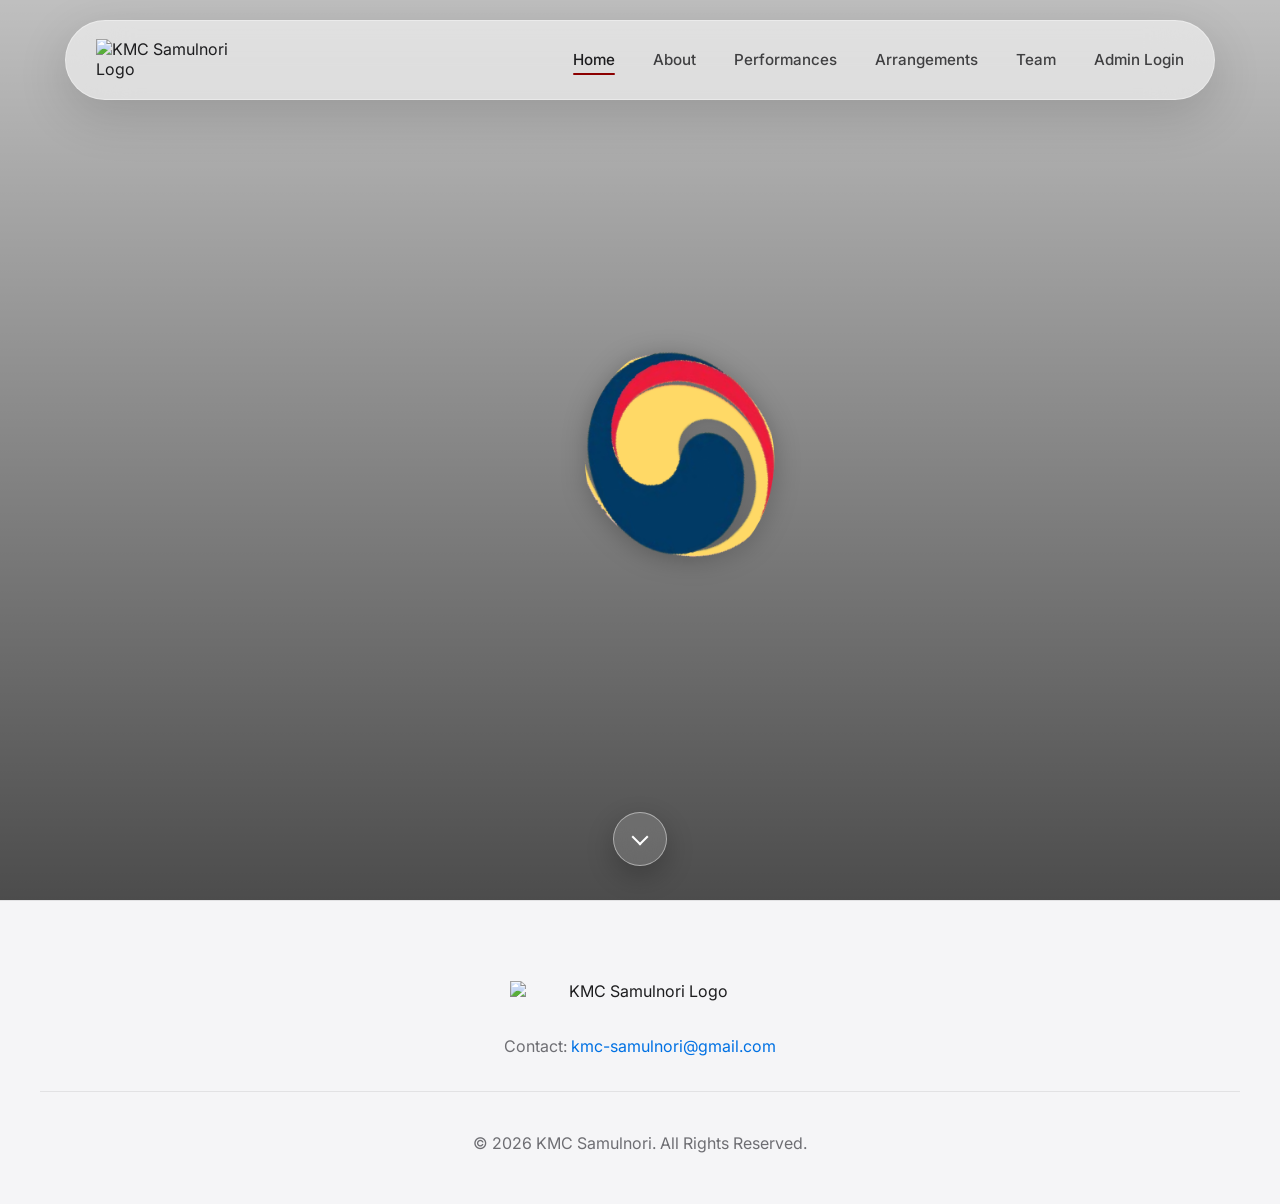
==== commit 60d16405: "New animated logo" ====
--- a/index.html
+++ b/index.html
@@ -39,6 +39,9 @@
     <link rel="stylesheet" href="css/home-mobile-polish.css?v=20260725p2e">
 
 <link rel="stylesheet" href="css/site-polish.css?v=20260905polish1">
+    <link rel="stylesheet" href="css/home-logo.css?v=20260905logo1">
+    <link rel="preload" as="image" href="assets/logo/kmc-gugak-animated-source.png">
+    <script defer src="js/home-logo.js?v=20260905logo1"></script>
 </head>
 
 
@@ -225,8 +228,14 @@
     <div class="hero-content">
 
 
-        <h1>
-            KMC Gugak
+        <h1 class="hero-logo-title" aria-label="KMC Gugak">
+            <span class="hero-logo-stage">
+                <img id="home-logo-fallback" class="hero-logo-fallback"
+                    src="assets/logo/kmc-gugak-animated-source.png"
+                    alt="" width="1044" height="391" fetchpriority="high">
+                <canvas id="home-logo-canvas" width="1280" height="480"
+                    aria-hidden="true" hidden></canvas>
+            </span>
         </h1>
 
 
--- a/css/home-logo.css
+++ b/css/home-logo.css
@@ -0,0 +1,42 @@
+/* Homepage-only logo; the existing hero photos remain visible through the canvas. */
+#hero .hero-content {
+    width: min(100%, 1180px);
+    pointer-events: none;
+}
+
+#hero .hero-content .hero-logo-title {
+    width: min(100%, 1050px);
+    margin: 0 auto;
+    font-size: inherit;
+    line-height: 1;
+    letter-spacing: normal;
+}
+
+.hero-logo-stage {
+    position: relative;
+    display: block;
+    width: 100%;
+    aspect-ratio: 8 / 3;
+    filter: drop-shadow(0 3px 12px rgba(0, 0, 0, .25));
+}
+
+.hero-logo-stage canvas {
+    display: block;
+    width: 100%;
+    height: auto;
+    background: transparent;
+}
+
+.hero-logo-fallback {
+    position: absolute;
+    top: 4.3833%;
+    left: 4.20625%;
+    width: 91.35%;
+    height: auto;
+}
+
+.hero-logo-stage > [hidden] { display: none; }
+
+@media (max-width: 600px) {
+    #hero .hero-content { padding-inline: 28px; }
+}
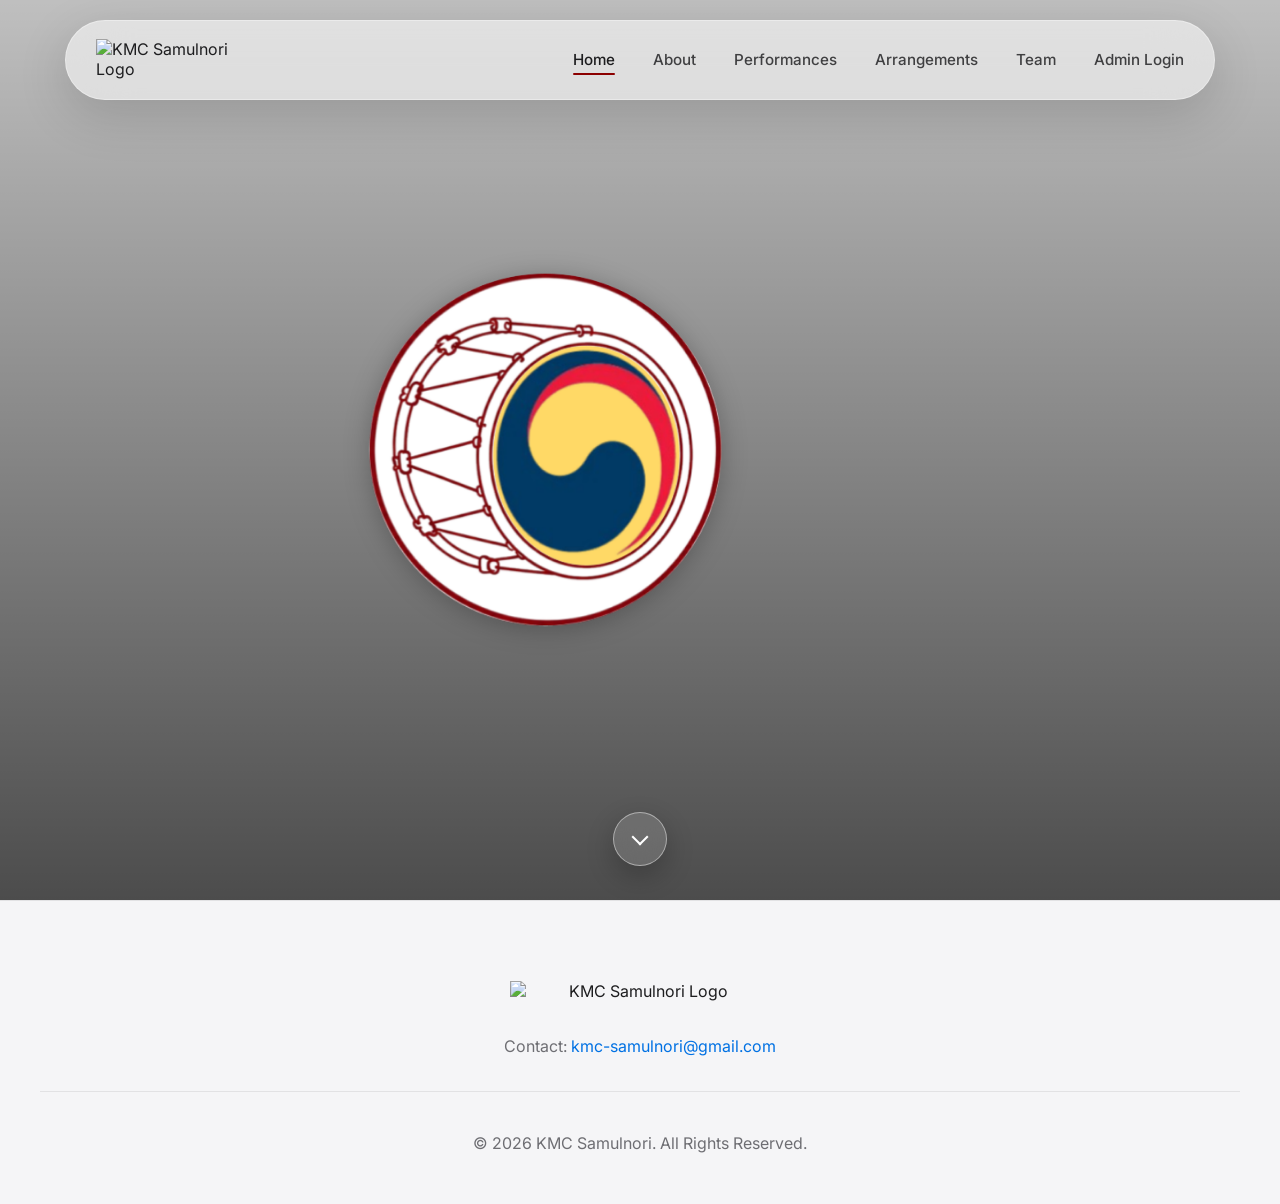
==== commit f5314f7e: "faster logo animation" ====
--- a/index.html
+++ b/index.html
@@ -41,7 +41,7 @@
 <link rel="stylesheet" href="css/site-polish.css?v=20260905polish1">
     <link rel="stylesheet" href="css/home-logo.css?v=20260905logo1">
     <link rel="preload" as="image" href="assets/logo/kmc-gugak-animated-source.png">
-    <script defer src="js/home-logo.js?v=20260905logo1"></script>
+    <script defer src="js/home-logo.js?v=20260905logo2"></script>
 </head>
 
 
